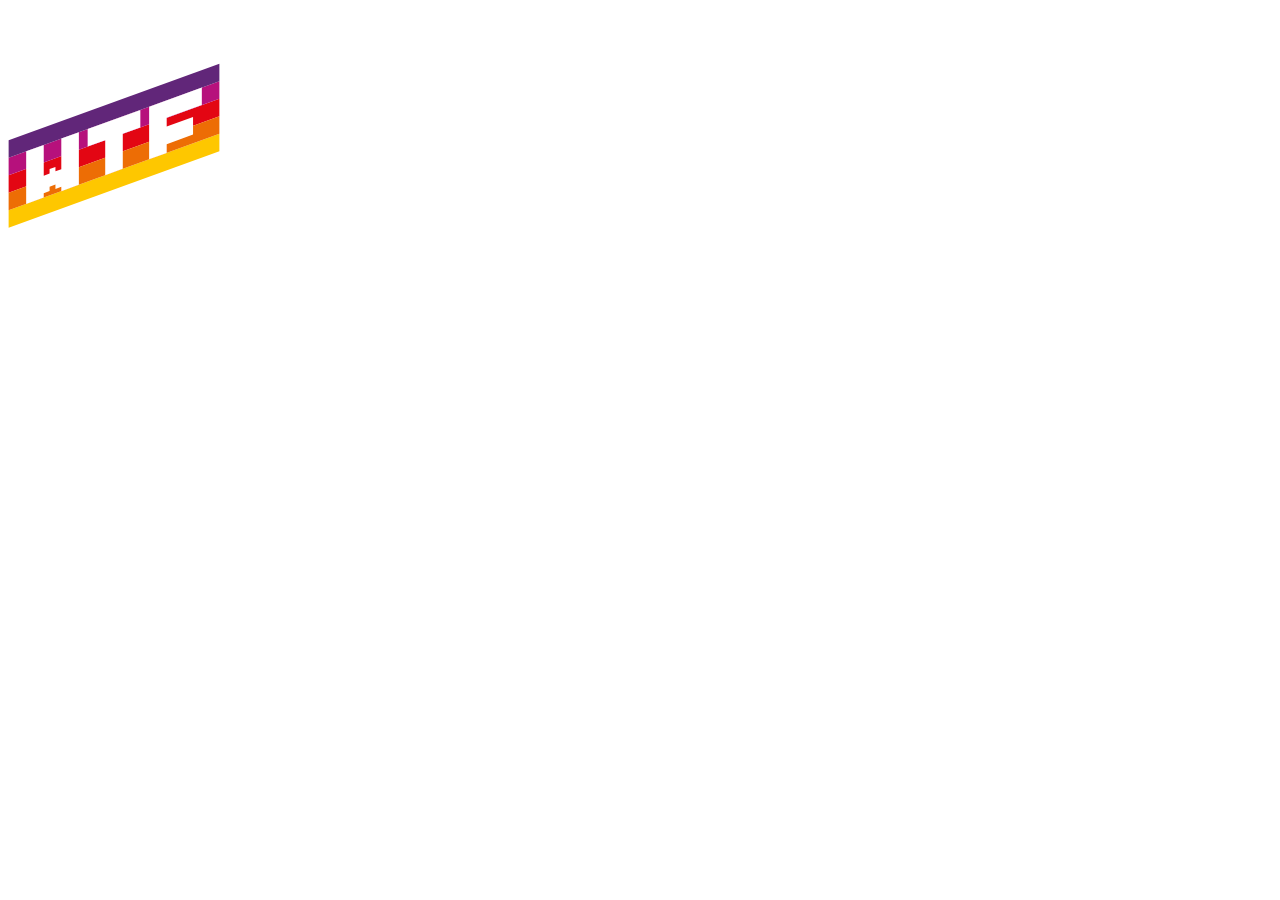
==== src/pages/index.html @ 78a8155f "Initial commit" ====
<!DOCTYPE html>
<html lang="en">
  <head>
    <meta charset="UTF-8" />
    <meta name="viewport" content="width=device-width, initial-scale=1.0" />
    <title>WTF: Webpack starter kit</title>
    <link rel="icon" type="image/png" sizes="32x32" href="/favicon-32x32.png" />
    <link rel="icon" type="image/png" sizes="96x96" href="/favicon-96x96.png" />
    <link rel="icon" type="image/png" sizes="16x16" href="/favicon-16x16.png" />
  </head>
  <body>
    <div class="hello">
      <img class="hello__logo" src="../assets/img/logo.svg" alt="WTF " />
      <span class="hello__circles"></span>
    </div>
  </body>
</html>
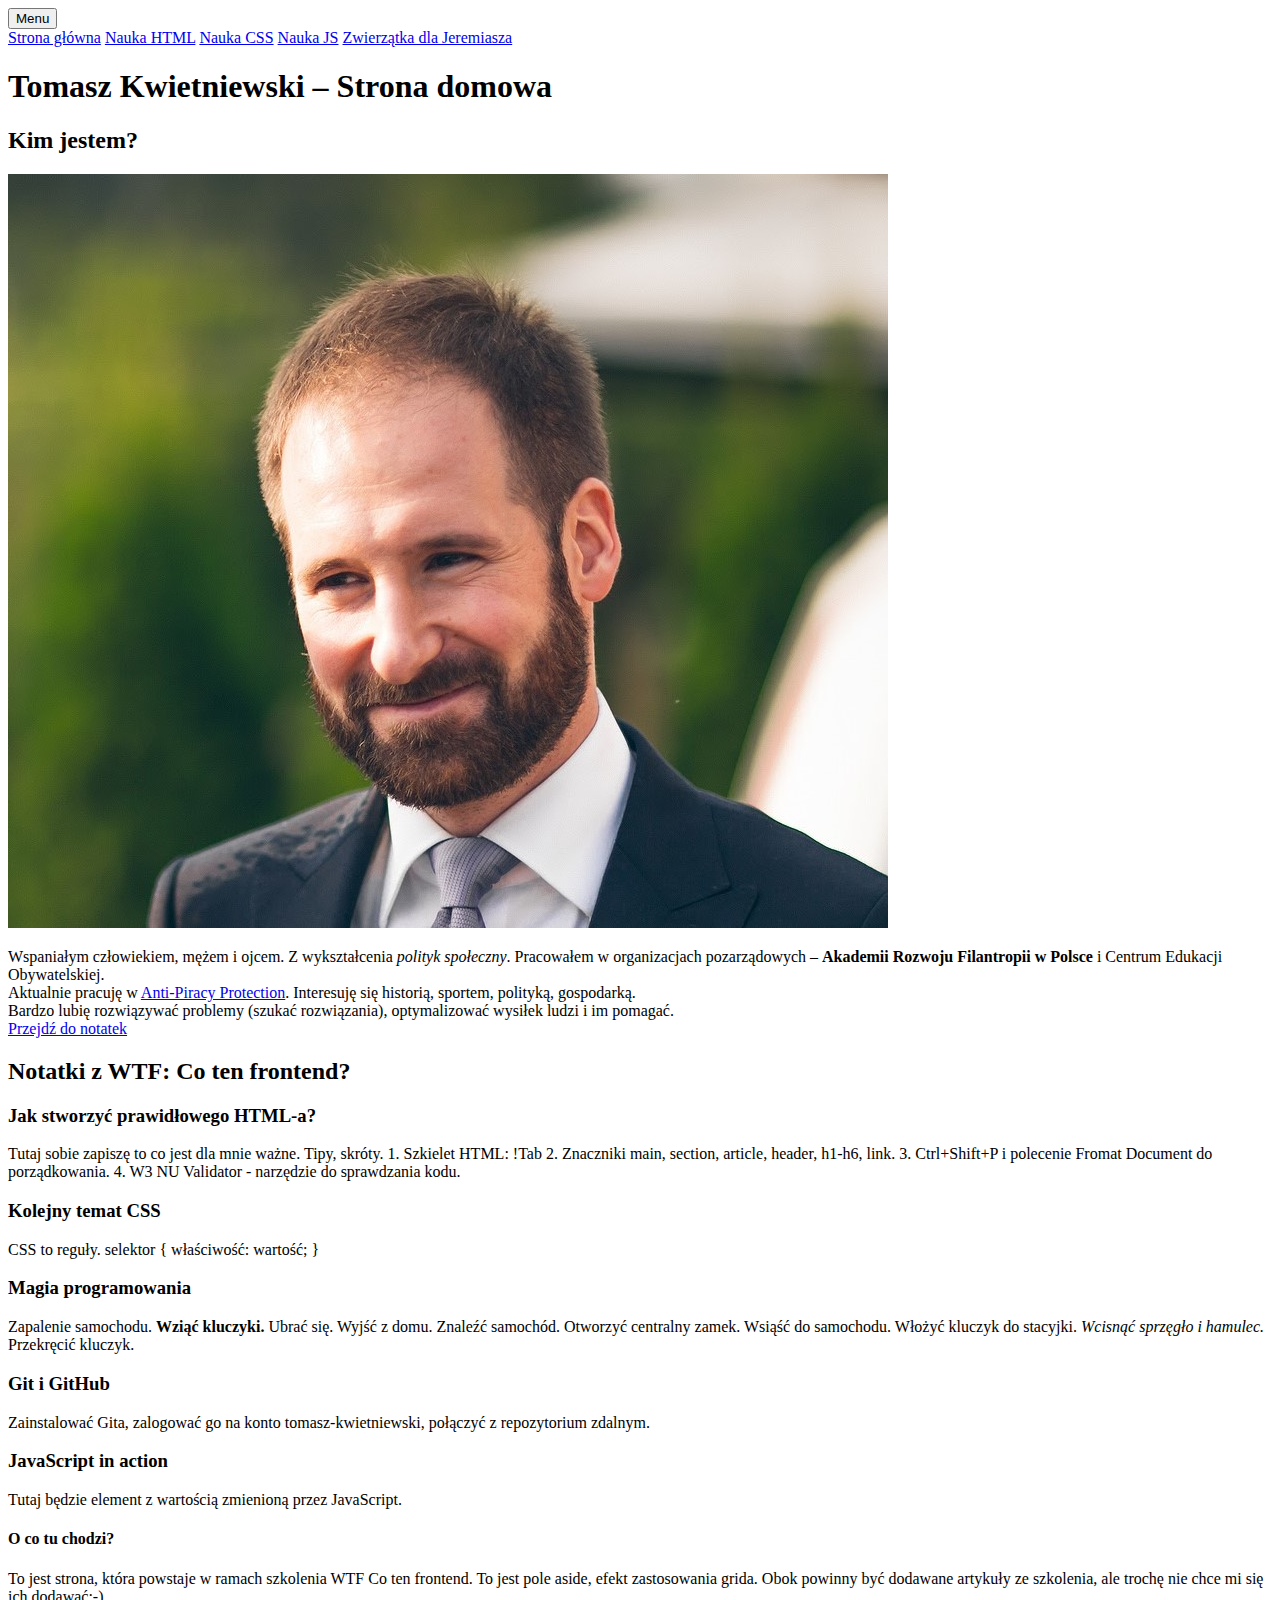
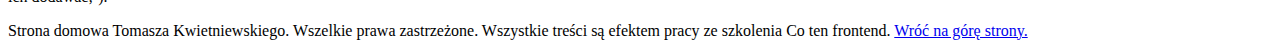
==== commit 9b7410dc: "added old homepage project to webpack" ====
--- a/src/pages/index.html
+++ b/src/pages/index.html
@@ -1,17 +1,123 @@
 <!DOCTYPE html>
-<html lang="en">
+<html lang="pl">
   <head>
     <meta charset="UTF-8" />
     <meta name="viewport" content="width=device-width, initial-scale=1.0" />
-    <title>WTF: Webpack starter kit</title>
-    <link rel="icon" type="image/png" sizes="32x32" href="/favicon-32x32.png" />
-    <link rel="icon" type="image/png" sizes="96x96" href="/favicon-96x96.png" />
-    <link rel="icon" type="image/png" sizes="16x16" href="/favicon-16x16.png" />
+    <title>Strona domowa z WTF Tomka K.</title>
+   
   </head>
+
   <body>
-    <div class="hello">
-      <img class="hello__logo" src="../assets/img/logo.svg" alt="WTF " />
-      <span class="hello__circles"></span>
-    </div>
+    <header class="header">
+      <button class="menu menu--js" aria-label="Otwórz menu">Menu</button>
+      <nav class="navigation navigation--js">
+        <a class="navigation__link" href="index.html">Strona główna</a>
+
+        <a class="navigation__link" href="nauka-html.html">Nauka HTML</a>
+
+        <a class="navigation__link" href="nauka-css.html">Nauka CSS</a>
+
+        <a class="navigation__link" href="nauka-js.html">Nauka JS</a>
+
+        <a class="navigation__link" href="animals-for-Jeremiah.html"
+          >Zwierzątka dla Jeremiasza</a
+        >
+      </nav>
+    </header>
+
+    <main class="main">
+      <header class="main__header">
+        <h1 class="main__title main__title--js">
+          Tomasz Kwietniewski – Strona domowa
+        </h1>
+
+        <section class="introduction">
+          <h2 class="introduction__title">Kim jestem?</h2>
+          <img
+            class="introduction__picture"
+            src="/src/assets/img/Tomek_K_mini.jpg"
+            alt="Piękne oblicze Tomasza K."
+          />
+
+          <p class="introduction__text">
+            Wspaniałym człowiekiem, mężem i ojcem. Z wykształcenia
+            <i>polityk społeczny</i>. Pracowałem w organizacjach pozarządowych –
+            <b>Akademii Rozwoju Filantropii w Polsce</b> i Centrum Edukacji
+            Obywatelskiej. <br />
+            Aktualnie pracuję w
+            <a href="https://antypirat.pl/">Anti-Piracy Protection</a>.
+            Interesuję się historią, sportem, polityką, gospodarką.<br />
+            Bardzo lubię rozwiązywać problemy (szukać rozwiązania),
+            optymalizować wysiłek ludzi i im pomagać. <br />
+            <a href="#notatki">Przejdź do notatek</a>
+          </p>
+        </section>
+      </header>
+
+      <section class="notes">
+        <h2 class="notes__header">Notatki z WTF: Co ten frontend?</h2>
+
+        <article class="notes__article">
+          <h3 class="notes__title">Jak stworzyć prawidłowego HTML-a?</h3>
+          <p class="notes__article-text">
+            Tutaj sobie zapiszę to co jest dla mnie ważne. Tipy, skróty. 1.
+            Szkielet HTML: !Tab 2. Znaczniki main, section, article, header,
+            h1-h6, link. 3. Ctrl+Shift+P i polecenie Fromat Document do
+            porządkowania. 4. W3 NU Validator - narzędzie do sprawdzania kodu.
+          </p>
+        </article>
+
+        <article class="notes__article">
+          <h3 class="notes__title">Kolejny temat CSS</h3>
+          <p class="notes__article-text">
+            CSS to reguły. selektor { właściwość: wartość; }
+          </p>
+        </article>
+
+        <article class="notes__article">
+          <h3 class="notes__title notes__title--js">Magia programowania</h3>
+          <p class="notes__article-text notes__article-text--js">
+            Zapalenie samochodu. <strong>Wziąć kluczyki.</strong> Ubrać się.
+            Wyjść z domu. Znaleźć samochód. Otworzyć centralny zamek. Wsiąść do
+            samochodu. Włożyć kluczyk do stacyjki.
+            <em>Wcisnąć sprzęgło i hamulec.</em>
+            Przekręcić kluczyk.
+          </p>
+        </article>
+
+        <article class="notes__article">
+          <h3 class="notes__title">Git i GitHub</h3>
+          <p class="notes__article-text">
+            Zainstalować Gita, zalogować go na konto tomasz-kwietniewski,
+            połączyć z repozytorium zdalnym.
+          </p>
+        </article>
+
+        <article class="notes__article notes__article--js">
+          <h3 class="notes__title">JavaScript in action</h3>
+          <p>
+            Tutaj będzie element z wartością zmienioną przez JavaScript.
+          </p>
+        </article>
+      </section>
+
+      <aside class="aside">
+        <h4>O co tu chodzi?</h4>
+        <p>
+          To jest strona, która powstaje w ramach szkolenia WTF Co ten frontend.
+          To jest pole aside, efekt zastosowania grida. Obok powinny być
+          dodawane artykuły ze szkolenia, ale trochę nie chce mi się ich
+          dodawać;-).
+        </p>
+      </aside>
+
+      <footer class="footer">
+        Strona domowa Tomasza Kwietniewskiego. Wszelkie prawa zastrzeżone.
+        Wszystkie treści są efektem pracy ze szkolenia Co ten frontend.
+        <a href="#top">Wróć na górę strony.</a>
+      </footer>
+    </main>
+
+    
   </body>
 </html>
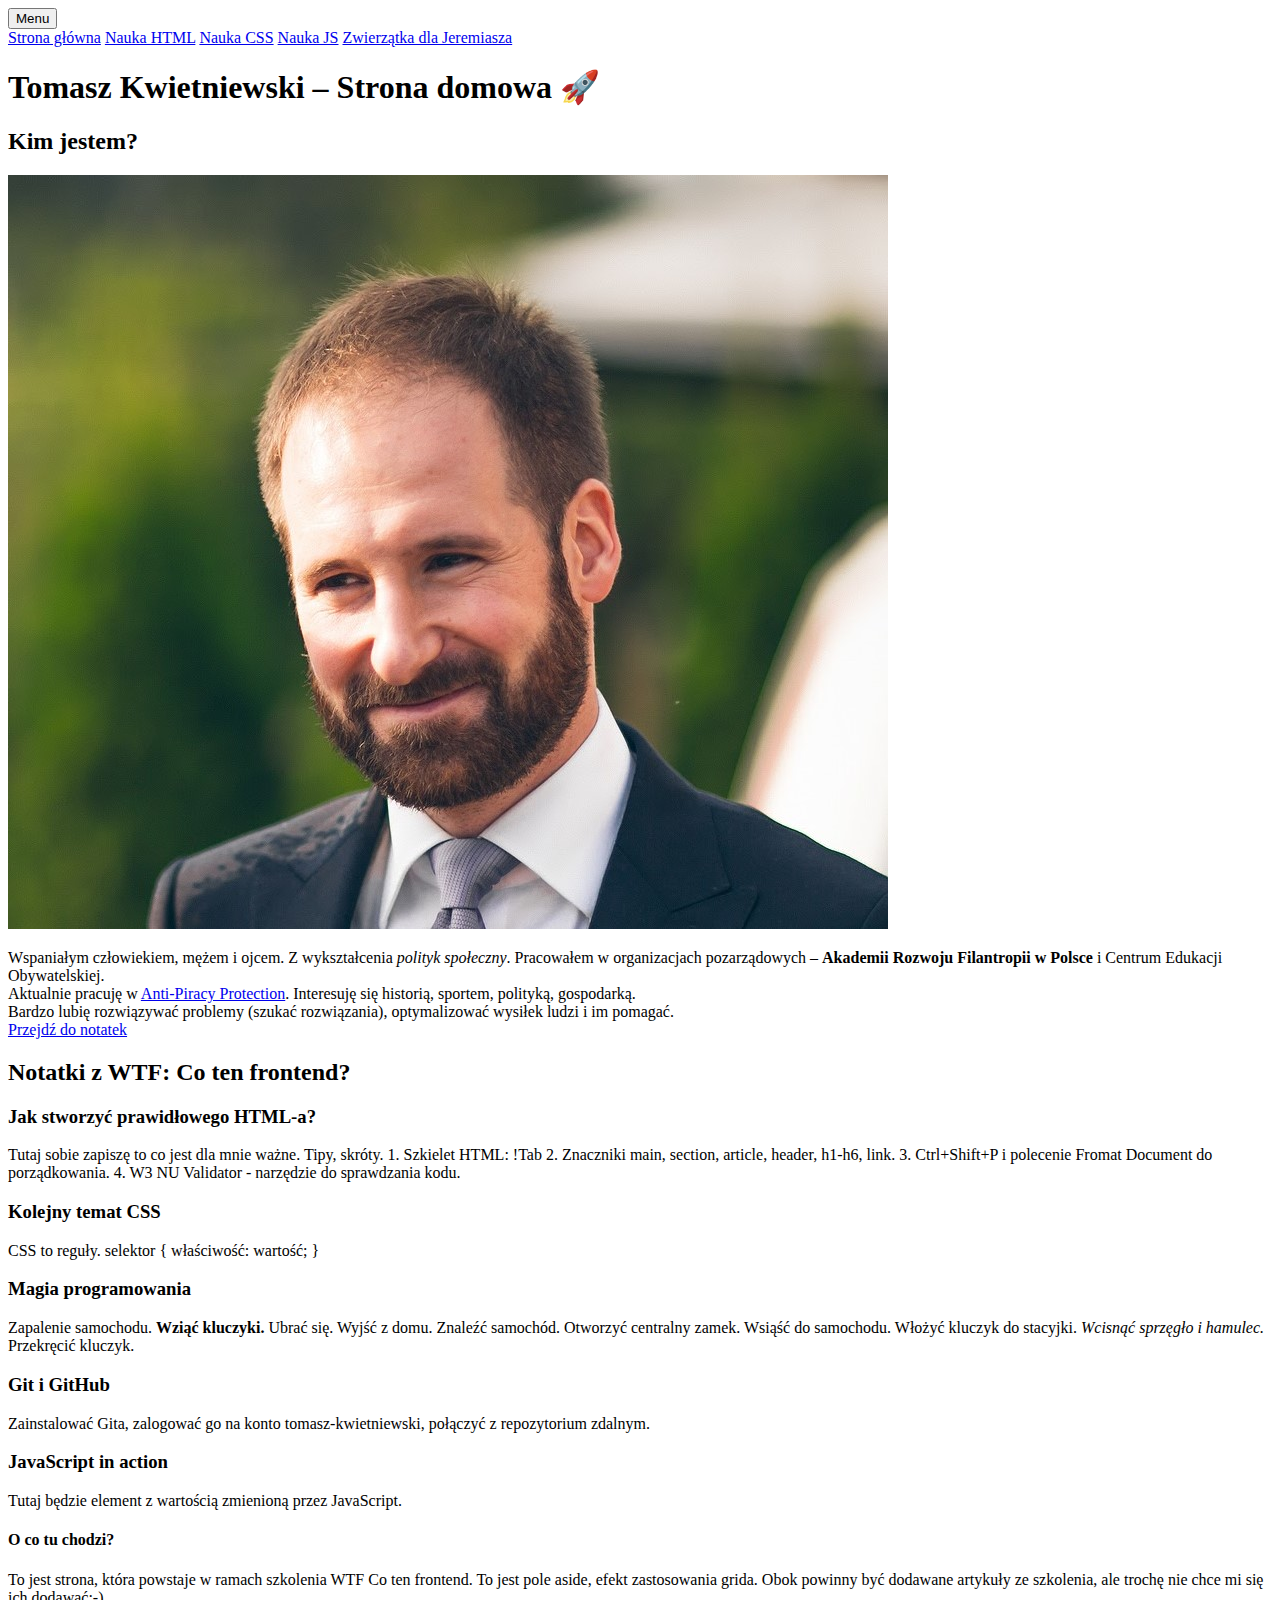
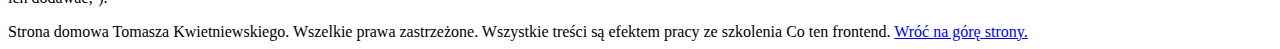
==== commit a9635a8d: "added animation to nav links and flying rocket to h1" ====
--- a/src/pages/index.html
+++ b/src/pages/index.html
@@ -4,7 +4,6 @@
     <meta charset="UTF-8" />
     <meta name="viewport" content="width=device-width, initial-scale=1.0" />
     <title>Strona domowa z WTF Tomka K.</title>
-   
   </head>
 
   <body>
@@ -28,14 +27,14 @@
     <main class="main">
       <header class="main__header">
         <h1 class="main__title main__title--js">
-          Tomasz Kwietniewski – Strona domowa
+          Tomasz Kwietniewski – Strona domowa <span class="rocket">🚀</span>
         </h1>
 
         <section class="introduction">
           <h2 class="introduction__title">Kim jestem?</h2>
           <img
             class="introduction__picture"
-            src="/src/assets/img/Tomek_K_mini.jpg"
+            src="../assets/img/Tomek_K_mini.jpg"
             alt="Piękne oblicze Tomasza K."
           />
 
@@ -117,7 +116,5 @@
         <a href="#top">Wróć na górę strony.</a>
       </footer>
     </main>
-
-    
   </body>
 </html>
